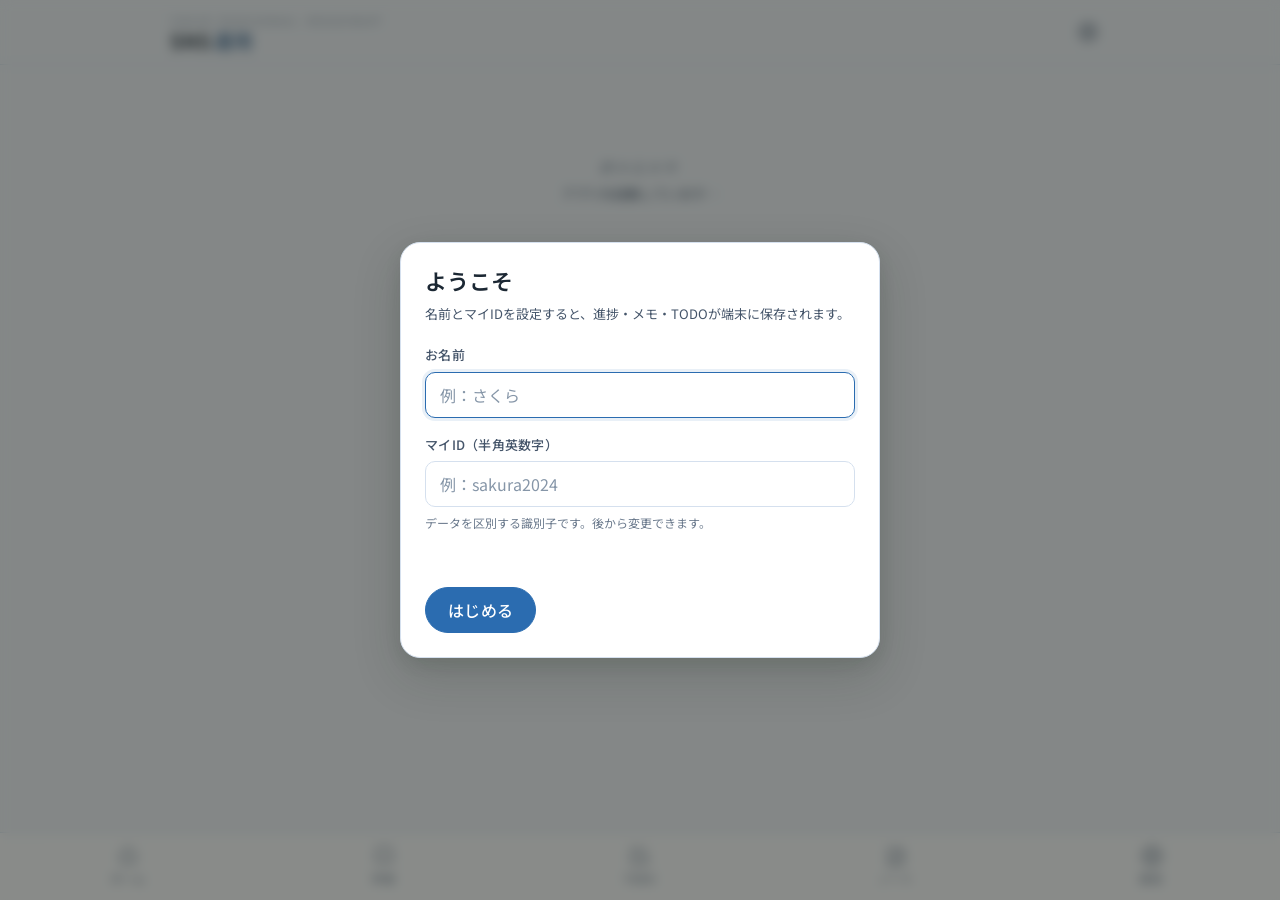
==== index.html @ c2db73d9 "教材一新: 全25章をローンチ教科書レベルに深掘り＋青デザイン全面刷新 - 全25章を4,000〜6,900字に深掘り（具体例・たとえ・図解・手順・対比） - tokens.css を青＋サンセリフ（" ====
<!DOCTYPE html>
<html lang="ja">
<head>
<meta charset="UTF-8">
<meta name="viewport" content="width=device-width, initial-scale=1.0, viewport-fit=cover">
<meta name="theme-color" content="#7A9E7E">
<meta name="description" content="SNS運用ロードマップ - 初心者がメモとTODOで一歩ずつ上達する学習ポータル">
<title>SNS運用ロードマップ</title>
<link rel="preconnect" href="https://fonts.googleapis.com">
<link rel="preconnect" href="https://fonts.gstatic.com" crossorigin>
<link href="https://fonts.googleapis.com/css2?family=Cormorant+Garamond:ital,wght@0,300;0,400;0,500;0,600;1,300;1,400&family=Shippori+Mincho:wght@400;500;600;700;800&family=Noto+Sans+JP:wght@300;400;500;600;700&display=swap" rel="stylesheet">
<link rel="manifest" href="manifest.json">
<link rel="icon" type="image/svg+xml" href="assets/icons/icon-192.svg">
<link rel="apple-touch-icon" href="assets/icons/icon-192.svg">
<meta name="apple-mobile-web-app-capable" content="yes">
<meta name="apple-mobile-web-app-status-bar-style" content="default">
<meta name="apple-mobile-web-app-title" content="SNS運用">
<link rel="stylesheet" href="css/tokens.css">
<link rel="stylesheet" href="css/base.css">
<link rel="stylesheet" href="css/components.css">
<link rel="stylesheet" href="css/app.css">
<link rel="stylesheet" href="css/lesson.css">
</head>
<body data-theme="sage">

<a class="skip-link" href="#main">本文へスキップ</a>

<header class="app-header" role="banner">
  <div class="app-header__inner">
    <div class="app-header__brand">
      <span class="brand-eyebrow">YOUR PERSONAL ROADMAP</span>
      <h1 class="brand-title">SNS<span class="brand-title__sub">運用</span></h1>
    </div>
    <div class="app-header__actions">
      <button type="button" class="icon-btn" data-action="open-settings" aria-label="設定を開く">
        <svg width="20" height="20" viewBox="0 0 24 24" fill="none" stroke="currentColor" stroke-width="1.6" aria-hidden="true"><circle cx="12" cy="12" r="3"/><path d="M19.4 15a1.65 1.65 0 0 0 .33 1.82l.06.06a2 2 0 1 1-2.83 2.83l-.06-.06a1.65 1.65 0 0 0-1.82-.33 1.65 1.65 0 0 0-1 1.51V21a2 2 0 1 1-4 0v-.09a1.65 1.65 0 0 0-1-1.51 1.65 1.65 0 0 0-1.82.33l-.06.06a2 2 0 1 1-2.83-2.83l.06-.06A1.65 1.65 0 0 0 4.6 15a1.65 1.65 0 0 0-1.51-1H3a2 2 0 1 1 0-4h.09A1.65 1.65 0 0 0 4.6 9a1.65 1.65 0 0 0-.33-1.82l-.06-.06a2 2 0 1 1 2.83-2.83l.06.06a1.65 1.65 0 0 0 1.82.33H9a1.65 1.65 0 0 0 1-1.51V3a2 2 0 1 1 4 0v.09a1.65 1.65 0 0 0 1 1.51 1.65 1.65 0 0 0 1.82-.33l.06-.06a2 2 0 1 1 2.83 2.83l-.06.06a1.65 1.65 0 0 0-.33 1.82V9a1.65 1.65 0 0 0 1.51 1H21a2 2 0 1 1 0 4h-.09a1.65 1.65 0 0 0-1.51 1z"/></svg>
      </button>
    </div>
  </div>
</header>

<main id="main" class="app-main" role="main">
  <div id="view-root" class="view-root" aria-live="polite">
    <!-- Views are mounted here by js/app.js -->
    <section class="boot-placeholder">
      <p class="boot-placeholder__label">読み込み中</p>
      <p class="boot-placeholder__hint">アプリを起動しています…</p>
    </section>
  </div>
</main>

<nav class="tabbar" role="navigation" aria-label="メインナビゲーション">
  <a href="#/home" class="tabbar__item" data-tab="home" aria-label="ホーム">
    <svg class="tabbar__icon" viewBox="0 0 24 24" width="22" height="22" fill="none" stroke="currentColor" stroke-width="1.6" aria-hidden="true"><path d="M3 11l9-8 9 8"/><path d="M5 10v10h14V10"/></svg>
    <span class="tabbar__label">ホーム</span>
  </a>
  <a href="#/learn" class="tabbar__item" data-tab="learn" aria-label="学習">
    <svg class="tabbar__icon" viewBox="0 0 24 24" width="22" height="22" fill="none" stroke="currentColor" stroke-width="1.6" aria-hidden="true"><path d="M4 5a2 2 0 0 1 2-2h12a2 2 0 0 1 2 2v14l-4-2-4 2-4-2-4 2z"/></svg>
    <span class="tabbar__label">学習</span>
  </a>
  <a href="#/todo" class="tabbar__item" data-tab="todo" aria-label="TODO">
    <svg class="tabbar__icon" viewBox="0 0 24 24" width="22" height="22" fill="none" stroke="currentColor" stroke-width="1.6" aria-hidden="true"><path d="M9 11l3 3 8-8"/><path d="M20 12v7a2 2 0 0 1-2 2H5a2 2 0 0 1-2-2V6a2 2 0 0 1 2-2h11"/></svg>
    <span class="tabbar__label">TODO</span>
  </a>
  <a href="#/notes" class="tabbar__item" data-tab="notes" aria-label="ノート">
    <svg class="tabbar__icon" viewBox="0 0 24 24" width="22" height="22" fill="none" stroke="currentColor" stroke-width="1.6" aria-hidden="true"><path d="M4 4h12l4 4v12a2 2 0 0 1-2 2H4z"/><path d="M16 4v4h4"/><path d="M8 13h8M8 17h6"/></svg>
    <span class="tabbar__label">ノート</span>
  </a>
  <a href="#/settings" class="tabbar__item" data-tab="settings" aria-label="設定">
    <svg class="tabbar__icon" viewBox="0 0 24 24" width="22" height="22" fill="none" stroke="currentColor" stroke-width="1.6" aria-hidden="true"><circle cx="12" cy="12" r="3"/><path d="M19.4 15a1.65 1.65 0 0 0 .33 1.82l.06.06a2 2 0 1 1-2.83 2.83l-.06-.06a1.65 1.65 0 0 0-1.82-.33 1.65 1.65 0 0 0-1 1.51V21a2 2 0 1 1-4 0v-.09a1.65 1.65 0 0 0-1-1.51 1.65 1.65 0 0 0-1.82.33l-.06.06a2 2 0 1 1-2.83-2.83l.06-.06A1.65 1.65 0 0 0 4.6 15a1.65 1.65 0 0 0-1.51-1H3a2 2 0 1 1 0-4h.09A1.65 1.65 0 0 0 4.6 9a1.65 1.65 0 0 0-.33-1.82l-.06-.06a2 2 0 1 1 2.83-2.83l.06.06a1.65 1.65 0 0 0 1.82.33H9a1.65 1.65 0 0 0 1-1.51V3a2 2 0 1 1 4 0v.09a1.65 1.65 0 0 0 1 1.51 1.65 1.65 0 0 0 1.82-.33l.06-.06a2 2 0 1 1 2.83 2.83l-.06.06a1.65 1.65 0 0 0-.33 1.82V9a1.65 1.65 0 0 0 1.51 1H21a2 2 0 1 1 0 4h-.09a1.65 1.65 0 0 0-1.51 1z"/></svg>
    <span class="tabbar__label">設定</span>
  </a>
</nav>

<div id="modal-root"></div>
<div id="toast-root" class="toast-root" aria-live="polite" aria-atomic="true"></div>

<script type="module" src="js/app.js"></script>
<script>
  // Register service worker (PWA)
  if ('serviceWorker' in navigator) {
    window.addEventListener('load', () => {
      navigator.serviceWorker.register('sw.js').catch(err => console.warn('SW registration failed', err));
    });
  }
</script>
</body>
</html>
---- css/tokens.css ----
/* ============================================================
   Design Tokens
   - Color, typography, spacing, radius, shadow, motion, z-index
   - Theme variants applied via [data-theme="..."] on <body>
   ============================================================ */

:root {
  /* ── Color: Light (Launch Blue) — default ── */
  --c-bg:        #F4F7FB;
  --c-bg-2:      #E9F0F8;
  --c-bg-3:      #DBE7F3;
  --c-surface:   #FFFFFF;
  --c-border:    #D5E0EE;
  --c-border-2: #B4C5DA;
  --c-ink:       #1B2733;
  --c-ink-2:     #2D3748;
  --c-mid-1:     #45556A;
  --c-mid-2:     #6B7A8D;
  --c-mid-3:     #8696A8;

  --c-accent:        #2B6CB0;
  --c-accent-strong: #1E4E7E;
  --c-accent-soft:   rgba(43,108,176,0.10);
  --c-accent-border: rgba(43,108,176,0.30);

  --c-warn:    #B7791F;
  --c-danger:  #C0392B;
  --c-info:    #2B6CB0;
  --c-success: #2F855A;

  /* ── Typography (sans — Launch style) ── */
  --font-serif-en: "Helvetica Neue", -apple-system, BlinkMacSystemFont, "Hiragino Kaku Gothic ProN", "Noto Sans JP", sans-serif;
  --font-serif-jp: "Hiragino Kaku Gothic ProN", "Noto Sans JP", -apple-system, BlinkMacSystemFont, sans-serif;
  --font-sans-jp:  "Noto Sans JP", -apple-system, BlinkMacSystemFont, "Hiragino Sans", "Yu Gothic UI", sans-serif;

  --fs-xs:   12px;
  --fs-sm:   13px;
  --fs-base: 15px;
  --fs-md:   16px;
  --fs-lg:   18px;
  --fs-xl:   22px;
  --fs-2xl:  28px;
  --fs-3xl:  36px;
  --fs-4xl:  48px;

  --lh-tight: 1.25;
  --lh-snug:  1.4;
  --lh-base:  1.65;
  --lh-loose: 1.9;

  --fw-light:    300;
  --fw-regular:  400;
  --fw-medium:   500;
  --fw-semibold: 600;
  --fw-bold:     700;

  /* ── Spacing (4px base) ── */
  --sp-0:  0;
  --sp-1:  4px;
  --sp-2:  8px;
  --sp-3:  12px;
  --sp-4:  16px;
  --sp-5:  20px;
  --sp-6:  24px;
  --sp-7:  32px;
  --sp-8:  40px;
  --sp-9:  56px;
  --sp-10: 72px;
  --sp-11: 96px;

  /* ── Radius ── */
  --r-xs: 6px;
  --r-sm: 10px;
  --r-md: 14px;
  --r-lg: 20px;
  --r-xl: 28px;
  --r-pill: 999px;

  /* ── Shadow ── */
  --shadow-1: 0 1px 2px rgba(28,38,28,0.04), 0 1px 1px rgba(28,38,28,0.03);
  --shadow-2: 0 4px 12px rgba(28,38,28,0.06), 0 2px 4px rgba(28,38,28,0.04);
  --shadow-3: 0 10px 28px rgba(28,38,28,0.10), 0 4px 10px rgba(28,38,28,0.06);
  --shadow-pop: 0 18px 48px rgba(28,38,28,0.18), 0 6px 16px rgba(28,38,28,0.10);

  /* ── Motion ── */
  --ease-out:  cubic-bezier(.2,.7,.2,1);
  --ease-in:   cubic-bezier(.6,.05,.6,.4);
  --ease-io:   cubic-bezier(.5,.02,.3,1);
  --dur-1: 120ms;
  --dur-2: 220ms;
  --dur-3: 340ms;
  --dur-4: 520ms;

  /* ── Layout ── */
  --layout-max:    980px;
  --tabbar-h:      68px;
  --header-h:      64px;
  --safe-bottom:   env(safe-area-inset-bottom, 0px);
  --safe-top:      env(safe-area-inset-top, 0px);

  /* ── Z-index scale ── */
  --z-base:    0;
  --z-sticky:  10;
  --z-tabbar:  40;
  --z-modal:   60;
  --z-toast:   80;

  color-scheme: light;
}

/* ── Theme: Dark ── */
[data-theme="dark"] {
  --c-bg:        #111113;
  --c-bg-2:      #1B1B1E;
  --c-bg-3:      #232327;
  --c-surface:   #1C1C1F;
  --c-border:    #2C2C30;
  --c-border-2: #3D3D43;
  --c-ink:       #F0EDE8;
  --c-ink-2:     #D8D4CE;
  --c-mid-1:     #B0ACA6;
  --c-mid-2:     #8A8680;
  --c-mid-3:     #66625E;

  --c-accent:        #C09A94;
  --c-accent-strong: #A07870;
  --c-accent-soft:   rgba(192,154,148,0.15);
  --c-accent-border: rgba(192,154,148,0.32);

  --c-warn:    #D9A276;
  --c-danger:  #C4716E;
  --c-info:    #8AA6C0;
  --c-success: #9CBFA1;

  color-scheme: dark;
}

/* ── Theme: Ink (mono) ── */
[data-theme="ink"] {
  --c-bg:        #FAFAF8;
  --c-bg-2:      #F1F1ED;
  --c-bg-3:      #E5E5DF;
  --c-surface:   #FFFFFF;
  --c-border:    #DCDCD6;
  --c-border-2: #B8B8B0;
  --c-ink:       #0E0E0C;
  --c-ink-2:     #1F1F1B;
  --c-mid-1:     #3F3F39;
  --c-mid-2:     #696960;
  --c-mid-3:     #8E8E84;
  --c-accent:        #0E0E0C;
  --c-accent-strong: #000000;
  --c-accent-soft:   rgba(14,14,12,0.06);
  --c-accent-border: rgba(14,14,12,0.20);
}

/* ── Theme: Rose (warm) ── */
[data-theme="rose"] {
  --c-bg:        #F8F2EE;
  --c-bg-2:      #F0E6DF;
  --c-bg-3:      #E5D6CC;
  --c-surface:   #FFFFFF;
  --c-border:    #DDC9BE;
  --c-border-2: #C5A899;
  --c-ink:       #2A1F1B;
  --c-ink-2:     #3E2C26;
  --c-mid-1:     #5E443B;
  --c-mid-2:     #826758;
  --c-mid-3:     #A48978;
  --c-accent:        #B5736B;
  --c-accent-strong: #8E544E;
  --c-accent-soft:   rgba(181,115,107,0.12);
  --c-accent-border: rgba(181,115,107,0.32);
}

/* Respect user OS preference if no explicit theme stored yet */
@media (prefers-color-scheme: dark) {
  body[data-theme="auto"] {
    --c-bg: #111113;
    --c-surface: #1C1C1F;
    --c-ink: #F0EDE8;
    color-scheme: dark;
  }
}

/* Reduced motion */
@media (prefers-reduced-motion: reduce) {
  :root {
    --dur-1: 0ms;
    --dur-2: 0ms;
    --dur-3: 0ms;
    --dur-4: 0ms;
  }
}
---- css/base.css ----
/* ============================================================
   Base — Reset + Typography + Globals
   ============================================================ */

*, *::before, *::after { box-sizing: border-box; }

html, body {
  margin: 0;
  padding: 0;
  background: var(--c-bg);
  color: var(--c-ink);
  font-family: var(--font-sans-jp);
  font-size: var(--fs-base);
  line-height: var(--lh-base);
  -webkit-font-smoothing: antialiased;
  -moz-osx-font-smoothing: grayscale;
  -webkit-text-size-adjust: 100%;
  text-rendering: optimizeLegibility;
}

body {
  min-height: 100dvh;
  overflow-x: hidden;
  padding-bottom: calc(var(--tabbar-h) + var(--safe-bottom));
}

h1, h2, h3, h4, h5, h6 {
  margin: 0;
  font-family: var(--font-serif-jp);
  font-weight: var(--fw-semibold);
  line-height: var(--lh-tight);
  color: var(--c-ink);
  letter-spacing: 0.005em;
}
h1 { font-size: var(--fs-3xl); }
h2 { font-size: var(--fs-2xl); }
h3 { font-size: var(--fs-xl); }
h4 { font-size: var(--fs-lg); }

p { margin: 0; }
ul, ol { margin: 0; padding: 0; }
li { list-style: none; }

a {
  color: inherit;
  text-decoration: none;
  -webkit-tap-highlight-color: transparent;
}
a:focus-visible {
  outline: 2px solid var(--c-accent);
  outline-offset: 2px;
  border-radius: var(--r-xs);
}

button {
  font-family: inherit;
  font-size: inherit;
  color: inherit;
  background: transparent;
  border: 0;
  cursor: pointer;
  -webkit-tap-highlight-color: transparent;
}
button:focus-visible {
  outline: 2px solid var(--c-accent);
  outline-offset: 2px;
  border-radius: var(--r-xs);
}

input, textarea, select {
  font-family: inherit;
  font-size: inherit;
  color: inherit;
}

img, svg { display: block; max-width: 100%; }

/* Skip link — only visible on focus */
.skip-link {
  position: fixed;
  top: -40px;
  left: 12px;
  z-index: 100;
  background: var(--c-ink);
  color: var(--c-bg);
  padding: 8px 14px;
  border-radius: var(--r-sm);
  font-size: var(--fs-sm);
  transition: top var(--dur-2) var(--ease-out);
}
.skip-link:focus-visible {
  top: calc(12px + var(--safe-top));
  outline: 2px solid var(--c-accent);
}

/* Selection */
::selection {
  background: var(--c-accent-soft);
  color: var(--c-ink);
}

/* Scrollbar (subtle) */
::-webkit-scrollbar { width: 10px; height: 10px; }
::-webkit-scrollbar-track { background: transparent; }
::-webkit-scrollbar-thumb {
  background: var(--c-border-2);
  border-radius: 8px;
  border: 2px solid var(--c-bg);
}
::-webkit-scrollbar-thumb:hover { background: var(--c-mid-3); }

/* Theme transition (only on data-theme change) */
body, body * {
  transition: background-color var(--dur-2) var(--ease-out),
              color var(--dur-2) var(--ease-out),
              border-color var(--dur-2) var(--ease-out);
}
---- css/components.css ----
/* ============================================================
   Components — reusable primitives
   ============================================================ */

/* ── Button ── */
.btn {
  --btn-bg: var(--c-accent);
  --btn-fg: #FFFFFF;
  --btn-border: var(--c-accent);
  display: inline-flex;
  align-items: center;
  justify-content: center;
  gap: 8px;
  min-height: 44px;
  padding: 10px 22px;
  border-radius: var(--r-pill);
  background: var(--btn-bg);
  color: var(--btn-fg);
  border: 1px solid var(--btn-border);
  font-size: var(--fs-md);
  font-weight: var(--fw-medium);
  letter-spacing: 0.02em;
  cursor: pointer;
  transition: transform var(--dur-1) var(--ease-out), background-color var(--dur-1) var(--ease-out), box-shadow var(--dur-1) var(--ease-out);
  -webkit-tap-highlight-color: transparent;
}
.btn:hover { background: var(--c-accent-strong); border-color: var(--c-accent-strong); }
.btn:active { transform: scale(0.98); }
.btn:focus-visible { outline: 2px solid var(--c-accent); outline-offset: 3px; }

.btn--secondary {
  --btn-bg: transparent;
  --btn-fg: var(--c-ink);
  --btn-border: var(--c-border-2);
}
.btn--secondary:hover { background: var(--c-bg-2); border-color: var(--c-mid-3); }

.btn--ghost {
  --btn-bg: transparent;
  --btn-fg: var(--c-mid-1);
  --btn-border: transparent;
}
.btn--ghost:hover { background: var(--c-bg-2); }

.btn--danger { --btn-bg: var(--c-danger); --btn-border: var(--c-danger); }
.btn--block { display: flex; width: 100%; }
.btn--sm { min-height: 36px; padding: 6px 14px; font-size: var(--fs-sm); }
.btn--lg { min-height: 52px; padding: 14px 28px; font-size: var(--fs-md); }
.btn[disabled] { opacity: 0.45; cursor: not-allowed; }

/* Icon button (44px tap-safe) */
.icon-btn {
  display: inline-flex;
  align-items: center;
  justify-content: center;
  width: 44px;
  height: 44px;
  border-radius: var(--r-pill);
  color: var(--c-mid-1);
  background: transparent;
  border: 1px solid transparent;
  transition: background-color var(--dur-1) var(--ease-out), color var(--dur-1) var(--ease-out);
}
.icon-btn:hover { background: var(--c-bg-2); color: var(--c-ink); }
.icon-btn:active { background: var(--c-bg-3); }

/* ── Card ── */
.card {
  background: var(--c-surface);
  border: 1px solid var(--c-border);
  border-radius: var(--r-md);
  padding: var(--sp-5);
  box-shadow: var(--shadow-1);
}
.card--soft { background: var(--c-bg-2); border-color: transparent; box-shadow: none; }
.card--accent { border-color: var(--c-accent-border); background: var(--c-accent-soft); }
.card__title { font-size: var(--fs-lg); margin-bottom: var(--sp-2); }
.card__lede  { color: var(--c-mid-1); font-size: var(--fs-sm); margin-bottom: var(--sp-4); }

/* ── Input / Textarea ── */
.field {
  display: flex;
  flex-direction: column;
  gap: 6px;
  margin-bottom: var(--sp-4);
}
.field__label {
  font-size: var(--fs-sm);
  font-weight: var(--fw-medium);
  color: var(--c-mid-1);
  letter-spacing: 0.02em;
}
.input, .textarea {
  width: 100%;
  min-height: 44px;
  padding: 10px 14px;
  border: 1px solid var(--c-border);
  border-radius: var(--r-sm);
  background: var(--c-surface);
  color: var(--c-ink);
  font-size: var(--fs-md);
  transition: border-color var(--dur-1) var(--ease-out), box-shadow var(--dur-1) var(--ease-out);
}
.input:focus, .textarea:focus {
  outline: none;
  border-color: var(--c-accent);
  box-shadow: 0 0 0 3px var(--c-accent-soft);
}
.textarea { min-height: 120px; padding: 12px 14px; line-height: var(--lh-snug); resize: vertical; }
.input::placeholder, .textarea::placeholder { color: var(--c-mid-3); }
.field__hint { font-size: var(--fs-xs); color: var(--c-mid-2); }

/* ── Badge ── */
.badge {
  display: inline-flex;
  align-items: center;
  gap: 4px;
  padding: 3px 10px;
  border-radius: var(--r-pill);
  font-size: var(--fs-xs);
  font-weight: var(--fw-medium);
  letter-spacing: 0.05em;
  background: var(--c-bg-2);
  color: var(--c-mid-1);
}
.badge--accent { background: var(--c-accent-soft); color: var(--c-accent-strong); }
.badge--success { background: rgba(93,129,99,0.12); color: var(--c-success); }
.badge--warn { background: rgba(197,139,92,0.14); color: var(--c-warn); }

/* ── Checkbox (custom) ── */
.check {
  display: inline-flex;
  align-items: center;
  gap: 10px;
  min-height: 44px;
  cursor: pointer;
  -webkit-tap-highlight-color: transparent;
}
.check__box {
  width: 22px;
  height: 22px;
  border: 1.5px solid var(--c-border-2);
  border-radius: 6px;
  background: var(--c-surface);
  display: inline-flex;
  align-items: center;
  justify-content: center;
  transition: background var(--dur-1) var(--ease-out), border-color var(--dur-1) var(--ease-out);
  flex-shrink: 0;
}
.check__box svg { opacity: 0; transition: opacity var(--dur-1) var(--ease-out); color: #FFFFFF; }
.check input[type="checkbox"] { position: absolute; opacity: 0; pointer-events: none; }
.check input[type="checkbox"]:checked + .check__box {
  background: var(--c-accent);
  border-color: var(--c-accent);
}
.check input[type="checkbox"]:checked + .check__box svg { opacity: 1; }
.check input[type="checkbox"]:focus-visible + .check__box {
  outline: 2px solid var(--c-accent);
  outline-offset: 2px;
}
.check__label { font-size: var(--fs-md); color: var(--c-ink); flex: 1; }
.check--done .check__label { color: var(--c-mid-3); text-decoration: line-through; text-decoration-thickness: 1px; }

/* ── Divider ── */
.divider { height: 1px; background: var(--c-border); margin: var(--sp-5) 0; }
.divider--soft { background: var(--c-bg-3); }

/* ── Progress bar ── */
.progress {
  width: 100%;
  height: 6px;
  background: var(--c-bg-3);
  border-radius: var(--r-pill);
  overflow: hidden;
}
.progress__fill {
  height: 100%;
  background: linear-gradient(90deg, var(--c-accent), var(--c-accent-strong));
  border-radius: var(--r-pill);
  transition: width var(--dur-4) var(--ease-out);
}

/* ── Toast ── */
.toast-root {
  position: fixed;
  left: 50%;
  bottom: calc(var(--tabbar-h) + var(--safe-bottom) + 16px);
  transform: translateX(-50%);
  z-index: var(--z-toast);
  display: flex;
  flex-direction: column;
  gap: 8px;
  pointer-events: none;
}
.toast {
  pointer-events: auto;
  background: var(--c-ink);
  color: var(--c-bg);
  padding: 10px 18px;
  border-radius: var(--r-pill);
  font-size: var(--fs-sm);
  box-shadow: var(--shadow-3);
  animation: toast-in var(--dur-3) var(--ease-out);
  max-width: 90vw;
}
@keyframes toast-in {
  from { opacity: 0; transform: translateY(8px); }
  to   { opacity: 1; transform: translateY(0); }
}

/* ── Modal ── */
.modal-backdrop {
  position: fixed;
  inset: 0;
  background: rgba(20,24,20,0.5);
  backdrop-filter: blur(6px);
  -webkit-backdrop-filter: blur(6px);
  z-index: var(--z-modal);
  display: flex;
  align-items: flex-end;
  justify-content: center;
  padding: var(--sp-4);
  animation: backdrop-in var(--dur-2) var(--ease-out);
}
@media (min-width: 640px) {
  .modal-backdrop { align-items: center; }
}
@keyframes backdrop-in { from { opacity: 0; } to { opacity: 1; } }

.modal {
  background: var(--c-surface);
  border: 1px solid var(--c-border);
  border-radius: var(--r-lg);
  padding: var(--sp-6);
  width: 100%;
  max-width: 480px;
  max-height: calc(100dvh - 64px);
  overflow-y: auto;
  box-shadow: var(--shadow-pop);
  animation: modal-in var(--dur-3) var(--ease-out);
}
@keyframes modal-in {
  from { opacity: 0; transform: translateY(16px) scale(.98); }
  to   { opacity: 1; transform: translateY(0) scale(1); }
}
.modal__title { font-size: var(--fs-xl); margin-bottom: var(--sp-2); }
.modal__lede { color: var(--c-mid-1); font-size: var(--fs-sm); margin-bottom: var(--sp-5); }
.modal__actions { display: flex; gap: 10px; margin-top: var(--sp-5); }

/* Section heading kit */
.eyebrow {
  font-family: var(--font-serif-en);
  font-size: var(--fs-xs);
  font-style: italic;
  letter-spacing: 0.3em;
  text-transform: uppercase;
  color: var(--c-mid-2);
}

/* List rows (tappable) */
.list-row {
  display: flex;
  align-items: center;
  gap: 12px;
  padding: 14px 16px;
  background: var(--c-surface);
  border: 1px solid var(--c-border);
  border-radius: var(--r-md);
  min-height: 56px;
  transition: transform var(--dur-1) var(--ease-out), box-shadow var(--dur-1) var(--ease-out);
}
.list-row:hover { box-shadow: var(--shadow-2); }
.list-row:active { transform: scale(0.995); }
.list-row + .list-row { margin-top: 8px; }

/* ── Accordion ── */
.acc {
  border: 1px solid var(--c-border);
  border-radius: var(--r-md);
  background: var(--c-surface);
  overflow: hidden;
}
.acc + .acc { margin-top: 8px; }
.acc__trigger {
  width: 100%;
  display: flex;
  align-items: center;
  justify-content: space-between;
  gap: 12px;
  padding: 14px 18px;
  min-height: 56px;
  text-align: left;
  font-size: var(--fs-md);
  font-weight: var(--fw-medium);
  color: var(--c-ink);
  background: transparent;
  cursor: pointer;
}
.acc__trigger:hover { background: var(--c-bg-2); }
.acc__icon {
  flex-shrink: 0;
  width: 16px;
  height: 16px;
  transition: transform var(--dur-2) var(--ease-out);
  color: var(--c-mid-2);
}
.acc[aria-expanded="true"] .acc__icon { transform: rotate(180deg); color: var(--c-accent-strong); }
.acc__body {
  padding: 0 18px 16px;
  color: var(--c-ink-2);
  font-size: var(--fs-base);
  line-height: var(--lh-base);
  display: none;
}
.acc[aria-expanded="true"] .acc__body { display: block; animation: acc-in var(--dur-2) var(--ease-out); }
@keyframes acc-in { from { opacity: 0; transform: translateY(-4px); } to { opacity: 1; transform: translateY(0); } }

/* ── Chapter card (学習章のリストアイテム) ── */
.chapter {
  display: flex;
  align-items: stretch;
  gap: 14px;
  padding: 16px;
  background: var(--c-surface);
  border: 1px solid var(--c-border);
  border-radius: var(--r-md);
  text-align: left;
  width: 100%;
  transition: transform var(--dur-1) var(--ease-out), box-shadow var(--dur-1) var(--ease-out), border-color var(--dur-1) var(--ease-out);
}
.chapter:hover { box-shadow: var(--shadow-2); border-color: var(--c-accent-border); }
.chapter:active { transform: scale(.997); }
.chapter + .chapter { margin-top: 10px; }
.chapter__index {
  flex-shrink: 0;
  width: 38px;
  height: 38px;
  border-radius: var(--r-pill);
  background: var(--c-bg-2);
  color: var(--c-mid-1);
  display: inline-flex;
  align-items: center;
  justify-content: center;
  font-family: var(--font-serif-en);
  font-size: var(--fs-md);
  font-style: italic;
}
.chapter--done .chapter__index {
  background: var(--c-accent);
  color: #FFFFFF;
}
.chapter__main { flex: 1; min-width: 0; }
.chapter__phase {
  font-family: var(--font-serif-en);
  font-style: italic;
  font-size: 10.5px;
  letter-spacing: 0.22em;
  text-transform: uppercase;
  color: var(--c-mid-2);
}
.chapter__title {
  font-family: var(--font-serif-jp);
  font-size: var(--fs-md);
  font-weight: var(--fw-semibold);
  color: var(--c-ink);
  margin-top: 2px;
  line-height: var(--lh-tight);
}
.chapter__meta {
  margin-top: 6px;
  display: flex;
  align-items: center;
  gap: 8px;
  color: var(--c-mid-2);
  font-size: var(--fs-xs);
}
.chapter__arrow {
  align-self: center;
  color: var(--c-mid-3);
  flex-shrink: 0;
}
.chapter--done { background: var(--c-bg-2); }
.chapter--done .chapter__title { color: var(--c-mid-1); }

/* ── Segment control ── */
.segment {
  display: inline-flex;
  background: var(--c-bg-2);
  border: 1px solid var(--c-border);
  border-radius: var(--r-pill);
  padding: 3px;
  gap: 2px;
}
.segment__item {
  padding: 8px 16px;
  border-radius: var(--r-pill);
  font-size: var(--fs-sm);
  font-weight: var(--fw-medium);
  color: var(--c-mid-1);
  min-height: 36px;
  display: inline-flex;
  align-items: center;
  cursor: pointer;
  transition: background var(--dur-1) var(--ease-out), color var(--dur-1) var(--ease-out);
}
.segment__item[aria-selected="true"] {
  background: var(--c-surface);
  color: var(--c-ink);
  box-shadow: var(--shadow-1);
}

/* ── Stat tile (Home metrics) ── */
.stat {
  display: flex;
  flex-direction: column;
  gap: 4px;
  padding: 16px;
  background: var(--c-surface);
  border: 1px solid var(--c-border);
  border-radius: var(--r-md);
  min-width: 0;
}
.stat__label {
  font-family: var(--font-serif-en);
  font-style: italic;
  font-size: 10.5px;
  letter-spacing: 0.22em;
  text-transform: uppercase;
  color: var(--c-mid-2);
}
.stat__value {
  font-family: var(--font-serif-jp);
  font-size: var(--fs-2xl);
  font-weight: var(--fw-semibold);
  color: var(--c-ink);
  line-height: 1;
}
.stat__unit { font-size: var(--fs-sm); color: var(--c-mid-2); margin-left: 4px; }
.stat__hint { font-size: var(--fs-xs); color: var(--c-mid-2); }
.stat-grid {
  display: grid;
  grid-template-columns: repeat(3, 1fr);
  gap: 10px;
}
@media (max-width: 380px) {
  .stat-grid { grid-template-columns: repeat(3, 1fr); gap: 8px; }
  .stat { padding: 12px; }
  .stat__value { font-size: var(--fs-xl); }
}

/* ── Empty state ── */
.empty {
  display: flex;
  flex-direction: column;
  align-items: center;
  gap: 8px;
  padding: var(--sp-7) var(--sp-4);
  text-align: center;
  background: var(--c-bg-2);
  border-radius: var(--r-md);
  color: var(--c-mid-1);
}
.empty__icon {
  width: 44px;
  height: 44px;
  border-radius: var(--r-pill);
  background: var(--c-surface);
  color: var(--c-mid-2);
  display: inline-flex;
  align-items: center;
  justify-content: center;
  margin-bottom: 4px;
}
.empty__title { font-family: var(--font-serif-jp); font-size: var(--fs-md); color: var(--c-ink); font-weight: var(--fw-semibold); }
.empty__hint { font-size: var(--fs-sm); }

/* ── Today focus row (Home special) ── */
.focus-row {
  display: flex;
  align-items: center;
  gap: 12px;
  padding: 14px 16px;
  background: var(--c-surface);
  border: 1px solid var(--c-border);
  border-radius: var(--r-md);
  min-height: 60px;
  transition: background var(--dur-1) var(--ease-out);
}
.focus-row + .focus-row { margin-top: 8px; }
.focus-row__text { flex: 1; font-size: var(--fs-md); color: var(--c-ink); line-height: var(--lh-snug); }
.focus-row--done { background: var(--c-bg-2); }
.focus-row--done .focus-row__text {
  color: var(--c-mid-3);
  text-decoration: line-through;
  text-decoration-thickness: 1px;
}
.focus-row__remove {
  flex-shrink: 0;
  width: 32px;
  height: 32px;
  border-radius: var(--r-pill);
  color: var(--c-mid-3);
  display: inline-flex;
  align-items: center;
  justify-content: center;
}
.focus-row__remove:hover { background: var(--c-bg-2); color: var(--c-danger); }

/* ── Streak chip ── */
.streak {
  display: inline-flex;
  align-items: center;
  gap: 6px;
  padding: 6px 12px;
  border-radius: var(--r-pill);
  background: var(--c-accent-soft);
  color: var(--c-accent-strong);
  font-size: var(--fs-sm);
  font-weight: var(--fw-medium);
  letter-spacing: 0.02em;
}
.streak__flame { color: var(--c-warn); }

/* ============================================================
   Prose — chapter body typography
   ============================================================ */
.prose {
  color: var(--c-ink-2);
  font-size: var(--fs-base);
  line-height: var(--lh-loose);
  max-width: 38em;
  margin-left: auto;
  margin-right: auto;
}
.prose > * + * { margin-top: var(--sp-5); }
.prose p { line-height: 1.95; }
.prose strong { color: var(--c-ink); font-weight: var(--fw-semibold); }
.prose em { font-style: normal; color: var(--c-accent-strong); font-weight: var(--fw-medium); }
.prose h3 {
  font-family: var(--font-serif-jp);
  font-size: var(--fs-xl);
  font-weight: var(--fw-semibold);
  letter-spacing: 0.01em;
  margin-top: var(--sp-8);
  padding-top: var(--sp-3);
  border-top: 1px solid var(--c-border);
  line-height: 1.4;
}
.prose h3:first-child { border-top: 0; margin-top: 0; padding-top: 0; }
.prose h4 {
  font-family: var(--font-serif-jp);
  font-size: var(--fs-lg);
  font-weight: var(--fw-semibold);
  margin-top: var(--sp-6);
  line-height: 1.45;
}
.prose h5 {
  font-family: var(--font-sans-jp);
  font-size: var(--fs-md);
  font-weight: var(--fw-semibold);
  color: var(--c-accent-strong);
  margin-top: var(--sp-5);
  letter-spacing: 0.02em;
}
.prose ul, .prose ol {
  padding-left: 1.4em;
}
.prose ul { list-style: none; padding-left: 0; }
.prose ul > li {
  position: relative;
  padding-left: 1.6em;
  margin-top: 8px;
  line-height: 1.85;
}
.prose ul > li::before {
  content: "";
  position: absolute;
  left: 0.55em;
  top: 0.88em;
  width: 5px;
  height: 5px;
  border-radius: 50%;
  background: var(--c-accent);
}
.prose ol { padding-left: 1.4em; }
.prose ol > li { margin-top: 8px; padding-left: 0.4em; line-height: 1.85; }
.prose ol > li::marker { color: var(--c-accent-strong); font-weight: var(--fw-semibold); }

/* Callout */
.callout {
  display: flex;
  gap: 14px;
  padding: 16px 18px;
  border-radius: var(--r-md);
  background: var(--c-bg-2);
  border-left: 3px solid var(--c-accent);
  color: var(--c-ink-2);
}
.callout--tip   { border-color: var(--c-accent); background: var(--c-accent-soft); }
.callout--warn  { border-color: var(--c-warn);   background: rgba(197,139,92,0.10); }
.callout--info  { border-color: var(--c-info);   background: rgba(110,138,168,0.10); }
.callout--point { border-color: var(--c-accent-strong); background: var(--c-surface); border: 1px solid var(--c-border); border-left: 3px solid var(--c-accent-strong); }
.callout__icon {
  flex-shrink: 0;
  width: 24px;
  height: 24px;
  border-radius: var(--r-pill);
  background: var(--c-surface);
  color: var(--c-accent-strong);
  display: inline-flex;
  align-items: center;
  justify-content: center;
  font-family: var(--font-serif-en);
  font-style: italic;
  font-weight: var(--fw-semibold);
  font-size: var(--fs-sm);
}
.callout__body { flex: 1; line-height: 1.85; }
.callout__title {
  font-weight: var(--fw-semibold);
  color: var(--c-ink);
  margin-bottom: 4px;
}

/* Framework grid — for HARM-like categorized concepts */
.framework {
  display: grid;
  grid-template-columns: 1fr;
  gap: 10px;
  margin-top: var(--sp-3);
}
@media (min-width: 600px) {
  .framework { grid-template-columns: repeat(2, 1fr); }
}
.framework__card {
  padding: 16px 18px;
  background: var(--c-surface);
  border: 1px solid var(--c-border);
  border-radius: var(--r-md);
}
.framework__letter {
  font-family: var(--font-serif-en);
  font-style: italic;
  font-size: var(--fs-3xl);
  color: var(--c-accent);
  line-height: 1;
  letter-spacing: -0.02em;
}
.framework__name {
  font-family: var(--font-serif-jp);
  font-size: var(--fs-md);
  font-weight: var(--fw-semibold);
  color: var(--c-ink);
  margin-top: 4px;
}
.framework__desc {
  font-size: var(--fs-sm);
  color: var(--c-mid-1);
  margin-top: 4px;
  line-height: 1.7;
}

/* Formula — display lines for concept equations */
.formula {
  background: var(--c-bg-2);
  border: 1px dashed var(--c-border-2);
  border-radius: var(--r-md);
  padding: 16px 18px;
  text-align: center;
  font-family: var(--font-serif-jp);
  font-size: var(--fs-md);
  font-weight: var(--fw-semibold);
  line-height: 1.8;
  color: var(--c-ink);
}
.formula__op { color: var(--c-accent-strong); margin: 0 8px; font-style: italic; font-family: var(--font-serif-en); }

/* Q&A */
.qa {
  border: 1px solid var(--c-border);
  border-radius: var(--r-md);
  background: var(--c-surface);
  padding: 16px 18px;
}
.qa + .qa { margin-top: 10px; }
.qa__q, .qa__a {
  position: relative;
  padding-left: 26px;
}
.qa__q {
  font-weight: var(--fw-semibold);
  color: var(--c-ink);
}
.qa__q::before {
  content: "Q";
  position: absolute;
  left: 0;
  top: 0;
  color: var(--c-accent-strong);
  font-family: var(--font-serif-en);
  font-style: italic;
  font-weight: var(--fw-semibold);
}
.qa__a {
  color: var(--c-ink-2);
  margin-top: 10px;
  line-height: 1.85;
}
.qa__a::before {
  content: "A";
  position: absolute;
  left: 0;
  top: 0;
  color: var(--c-mid-1);
  font-family: var(--font-serif-en);
  font-style: italic;
  font-weight: var(--fw-semibold);
}

/* ============================================================
   Chapter intro — 章冒頭の集約枠
   ============================================================ */
.chapter-intro {
  border: 1px solid var(--c-border);
  border-radius: var(--r-md);
  padding: 18px 20px;
  background: var(--c-surface);
  display: grid;
  gap: 14px;
}
.chapter-intro__row {
  display: flex;
  align-items: flex-start;
  gap: 14px;
}
.chapter-intro__label {
  flex-shrink: 0;
  width: 92px;
  font-family: var(--font-serif-en);
  font-style: italic;
  font-size: 11px;
  letter-spacing: 0.18em;
  text-transform: uppercase;
  color: var(--c-mid-2);
  padding-top: 3px;
}
.chapter-intro__value {
  flex: 1;
  font-size: var(--fs-base);
  line-height: 1.7;
  color: var(--c-ink);
}
.chapter-intro__value strong { color: var(--c-accent-strong); }

/* ============================================================
   Pull quote
   ============================================================ */
.pull-quote {
  position: relative;
  margin-block: var(--sp-7);
  padding: 22px 24px 22px 60px;
  font-family: var(--font-serif-jp);
  font-size: var(--fs-xl);
  line-height: 1.6;
  font-weight: var(--fw-medium);
  color: var(--c-ink);
  background: var(--c-bg-2);
  border-radius: var(--r-md);
  border-left: 3px solid var(--c-accent);
}
.pull-quote::before {
  content: "\201C";
  position: absolute;
  left: 18px;
  top: 4px;
  font-family: var(--font-serif-en);
  font-size: 56px;
  font-style: italic;
  color: var(--c-accent);
  line-height: 1;
}

/* ============================================================
   Diagrams
   ============================================================ */

/* Venn (2-circle overlap) */
.diagram-venn {
  display: block;
  width: 100%;
  max-width: 420px;
  margin: var(--sp-5) auto;
}
.diagram-venn__caption {
  text-align: center;
  font-size: var(--fs-sm);
  color: var(--c-mid-2);
  margin-top: 8px;
  font-style: italic;
  font-family: var(--font-serif-en);
  letter-spacing: 0.12em;
}

/* Compare — 2 columns side-by-side */
.diagram-compare {
  display: grid;
  grid-template-columns: 1fr 1fr;
  gap: 10px;
  margin: var(--sp-5) 0;
}
.diagram-compare__col {
  padding: 16px;
  border-radius: var(--r-md);
  border: 1px solid var(--c-border);
  background: var(--c-surface);
}
.diagram-compare__col--bad {
  background: var(--c-bg-2);
  border-style: dashed;
}
.diagram-compare__col--good {
  border-color: var(--c-accent-border);
  background: var(--c-accent-soft);
}
.diagram-compare__head {
  font-size: var(--fs-xs);
  letter-spacing: 0.16em;
  font-family: var(--font-serif-en);
  font-style: italic;
  text-transform: uppercase;
  margin-bottom: 8px;
  color: var(--c-mid-2);
}
.diagram-compare__col--bad .diagram-compare__head { color: var(--c-danger); }
.diagram-compare__col--good .diagram-compare__head { color: var(--c-accent-strong); }
.diagram-compare__body {
  font-size: var(--fs-sm);
  line-height: 1.65;
  color: var(--c-ink-2);
}
.diagram-compare__example {
  font-family: var(--font-serif-jp);
  font-weight: var(--fw-semibold);
  font-size: var(--fs-md);
  color: var(--c-ink);
  margin-bottom: 6px;
}
@media (max-width: 480px) {
  .diagram-compare { grid-template-columns: 1fr; }
}

/* Funnel — vertical narrowing steps */
.diagram-funnel {
  display: flex;
  flex-direction: column;
  align-items: center;
  gap: 4px;
  margin: var(--sp-5) 0;
}
.diagram-funnel__step {
  padding: 14px 20px;
  background: var(--c-surface);
  border: 1px solid var(--c-border);
  border-radius: var(--r-sm);
  text-align: center;
  font-size: var(--fs-sm);
  position: relative;
  font-weight: var(--fw-medium);
}
.diagram-funnel__step:nth-child(1) { width: 100%; background: var(--c-accent-soft); border-color: var(--c-accent-border); color: var(--c-accent-strong); }
.diagram-funnel__step:nth-child(2) { width: 80%; }
.diagram-funnel__step:nth-child(3) { width: 60%; }
.diagram-funnel__step:nth-child(4) { width: 40%; background: var(--c-ink); color: var(--c-bg); border-color: var(--c-ink); }
.diagram-funnel__arrow {
  width: 0;
  height: 0;
  border-left: 6px solid transparent;
  border-right: 6px solid transparent;
  border-top: 6px solid var(--c-border-2);
}
.diagram-funnel__num {
  font-family: var(--font-serif-en);
  font-style: italic;
  margin-right: 6px;
  color: var(--c-accent-strong);
}

/* 2×2 Matrix */
.diagram-matrix {
  display: grid;
  grid-template-columns: 1fr 1fr;
  gap: 6px;
  margin: var(--sp-5) 0;
  position: relative;
  padding: 24px 0 0 24px;
}
.diagram-matrix__cell {
  padding: 14px;
  background: var(--c-surface);
  border: 1px solid var(--c-border);
  border-radius: var(--r-sm);
  min-height: 90px;
  font-size: var(--fs-sm);
  line-height: 1.55;
}
.diagram-matrix__cell--target {
  background: var(--c-accent-soft);
  border-color: var(--c-accent);
}
.diagram-matrix__cell-label {
  font-family: var(--font-serif-en);
  font-style: italic;
  font-size: 10.5px;
  letter-spacing: 0.16em;
  text-transform: uppercase;
  color: var(--c-mid-2);
  margin-bottom: 4px;
}
.diagram-matrix__x-axis,
.diagram-matrix__y-axis {
  position: absolute;
  font-family: var(--font-serif-en);
  font-style: italic;
  font-size: 11px;
  letter-spacing: 0.16em;
  color: var(--c-mid-2);
  text-transform: uppercase;
}
.diagram-matrix__x-axis { top: 4px; left: 50%; transform: translateX(0%); }
.diagram-matrix__y-axis { left: 0; top: 50%; transform: rotate(-90deg) translateX(40%); transform-origin: left top; white-space: nowrap; }

/* Horizontal flow — linear N-step process */
.diagram-flow {
  display: flex;
  flex-wrap: wrap;
  gap: 8px;
  align-items: center;
  justify-content: center;
  margin: var(--sp-5) 0;
}
.diagram-flow__step {
  flex: 1 1 0;
  min-width: 80px;
  padding: 10px 8px;
  background: var(--c-surface);
  border: 1px solid var(--c-border);
  border-radius: var(--r-sm);
  text-align: center;
  font-size: var(--fs-xs);
  line-height: 1.4;
  position: relative;
}
.diagram-flow__step-num {
  display: block;
  font-family: var(--font-serif-en);
  font-style: italic;
  font-size: var(--fs-lg);
  color: var(--c-accent);
  margin-bottom: 4px;
  line-height: 1;
}
.diagram-flow__step-label {
  font-weight: var(--fw-semibold);
  color: var(--c-ink);
}
.diagram-flow__arrow {
  color: var(--c-mid-3);
  flex-shrink: 0;
  font-family: var(--font-serif-en);
}

/* Stat-row — inline metric callouts (X%, +Y倍 etc.) */
.stat-row {
  display: grid;
  grid-template-columns: repeat(3, 1fr);
  gap: 8px;
  margin: var(--sp-5) 0;
}
.stat-row__cell {
  text-align: center;
  padding: 12px 8px;
  background: var(--c-surface);
  border: 1px solid var(--c-border);
  border-radius: var(--r-sm);
}
.stat-row__num {
  font-family: var(--font-serif-jp);
  font-weight: var(--fw-bold);
  font-size: var(--fs-2xl);
  line-height: 1;
  color: var(--c-accent-strong);
}
.stat-row__num-unit { font-size: var(--fs-md); color: var(--c-mid-2); margin-left: 2px; }
.stat-row__label {
  font-size: 11px;
  color: var(--c-mid-1);
  margin-top: 6px;
  letter-spacing: 0.04em;
}

/* Reading progress bar — fixed beneath header */
.read-progress {
  position: sticky;
  top: var(--header-h);
  z-index: 5;
  height: 3px;
  background: transparent;
  margin: 0 calc(-1 * var(--sp-5)) var(--sp-3);
}
.read-progress__fill {
  height: 100%;
  background: var(--c-accent);
  width: 0%;
  transition: width 80ms linear;
}

/* ============================================================
   Sales funnel — large with conversion rates
   ============================================================ */
.sales-funnel {
  display: flex;
  flex-direction: column;
  gap: 6px;
  margin: var(--sp-5) 0;
}
.sales-funnel__step {
  background: var(--c-surface);
  border: 1px solid var(--c-border);
  border-radius: var(--r-md);
  padding: 14px 18px;
  display: flex;
  align-items: center;
  gap: 16px;
}
.sales-funnel__num {
  width: 32px;
  height: 32px;
  border-radius: var(--r-pill);
  background: var(--c-accent-soft);
  color: var(--c-accent-strong);
  font-family: var(--font-serif-en);
  font-style: italic;
  font-weight: var(--fw-semibold);
  display: inline-flex;
  align-items: center;
  justify-content: center;
  flex-shrink: 0;
}
.sales-funnel__step:nth-child(odd) .sales-funnel__num {
  background: var(--c-accent);
  color: #FFFFFF;
}
.sales-funnel__main { flex: 1; min-width: 0; }
.sales-funnel__title {
  font-weight: var(--fw-semibold);
  color: var(--c-ink);
  font-size: var(--fs-md);
}
.sales-funnel__hint {
  font-size: var(--fs-xs);
  color: var(--c-mid-2);
  margin-top: 2px;
}
.sales-funnel__rate {
  font-family: var(--font-serif-jp);
  font-weight: var(--fw-bold);
  font-size: var(--fs-lg);
  color: var(--c-accent-strong);
  white-space: nowrap;
}

/* ============================================================
   Numbered step grid — used for 7-step pitch templates
   ============================================================ */
.step-grid {
  display: grid;
  grid-template-columns: 1fr;
  gap: 10px;
  margin: var(--sp-5) 0;
  counter-reset: step;
}
.step-grid__item {
  position: relative;
  padding: 16px 18px 16px 60px;
  background: var(--c-surface);
  border: 1px solid var(--c-border);
  border-left: 3px solid var(--c-accent);
  border-radius: var(--r-md);
}
.step-grid__item::before {
  counter-increment: step;
  content: counter(step);
  position: absolute;
  left: 16px;
  top: 14px;
  font-family: var(--font-serif-en);
  font-style: italic;
  font-size: 28px;
  font-weight: var(--fw-semibold);
  color: var(--c-accent);
  line-height: 1;
}
.step-grid__title {
  font-weight: var(--fw-semibold);
  color: var(--c-ink);
  font-size: var(--fs-md);
  margin-bottom: 4px;
}
.step-grid__body {
  font-size: var(--fs-sm);
  line-height: 1.7;
  color: var(--c-ink-2);
}
.step-grid__example {
  margin-top: 8px;
  padding: 8px 12px;
  background: var(--c-bg-2);
  border-radius: var(--r-sm);
  font-size: var(--fs-sm);
  color: var(--c-mid-1);
  font-style: italic;
  border-left: 2px solid var(--c-border-2);
}

/* ============================================================
   Weekly timeline — for content calendar visualization
   ============================================================ */
.week-grid {
  display: grid;
  grid-template-columns: repeat(7, 1fr);
  gap: 4px;
  margin: var(--sp-5) 0;
}
.week-grid__day {
  background: var(--c-surface);
  border: 1px solid var(--c-border);
  border-radius: var(--r-sm);
  padding: 8px 4px;
  text-align: center;
  font-size: 11px;
}
.week-grid__day-name {
  font-family: var(--font-serif-en);
  font-style: italic;
  color: var(--c-mid-2);
  font-size: 10px;
  letter-spacing: 0.1em;
  text-transform: uppercase;
}
.week-grid__day-task {
  font-size: 10px;
  color: var(--c-ink);
  margin-top: 4px;
  line-height: 1.3;
  min-height: 28px;
}
.week-grid__day--feed { background: var(--c-accent-soft); border-color: var(--c-accent-border); }
.week-grid__day--story { background: var(--c-bg-2); }
.week-grid__day--off { background: var(--c-bg-3); color: var(--c-mid-3); }

/* ============================================================
   Tier comparison — for pricing/monetization paths
   ============================================================ */
.tier-grid {
  display: grid;
  grid-template-columns: 1fr;
  gap: 12px;
  margin: var(--sp-5) 0;
}
@media (min-width: 560px) {
  .tier-grid { grid-template-columns: 1fr 1fr 1fr; }
}
.tier {
  padding: 18px;
  border-radius: var(--r-md);
  background: var(--c-surface);
  border: 1px solid var(--c-border);
}
.tier--recommended {
  border-color: var(--c-accent);
  background: var(--c-accent-soft);
  position: relative;
}
.tier--recommended::before {
  content: "RECOMMENDED";
  position: absolute;
  top: -10px;
  left: 50%;
  transform: translateX(-50%);
  font-family: var(--font-serif-en);
  font-style: italic;
  font-size: 10px;
  letter-spacing: 0.16em;
  padding: 4px 10px;
  background: var(--c-accent);
  color: #FFFFFF;
  border-radius: var(--r-pill);
}
.tier__name {
  font-family: var(--font-serif-jp);
  font-size: var(--fs-lg);
  font-weight: var(--fw-semibold);
  color: var(--c-ink);
}
.tier__price {
  font-family: var(--font-serif-en);
  font-style: italic;
  font-size: var(--fs-2xl);
  color: var(--c-accent-strong);
  margin-top: 4px;
  line-height: 1;
}
.tier__price-unit { font-size: var(--fs-xs); color: var(--c-mid-2); margin-left: 4px; }
.tier__lede { font-size: var(--fs-sm); color: var(--c-mid-1); margin-top: 8px; line-height: 1.6; }
.tier__features {
  font-size: var(--fs-sm);
  margin-top: 12px;
  padding-top: 12px;
  border-top: 1px solid var(--c-border);
  list-style: none;
  padding-left: 0;
}
.tier__features li {
  padding: 4px 0 4px 22px !important;
  margin-top: 0 !important;
  position: relative;
  line-height: 1.6;
}
.tier__features li::before {
  content: "✓" !important;
  position: absolute;
  left: 0 !important;
  top: 4px !important;
  width: auto !important;
  height: auto !important;
  border-radius: 0 !important;
  background: transparent !important;
  color: var(--c-accent-strong);
  font-weight: var(--fw-bold);
  font-size: 14px;
}

/* ============================================================
   KPI dashboard tile — large metric with delta
   ============================================================ */
.kpi-grid {
  display: grid;
  grid-template-columns: 1fr 1fr;
  gap: 8px;
  margin: var(--sp-5) 0;
}
@media (min-width: 560px) {
  .kpi-grid { grid-template-columns: repeat(4, 1fr); }
}
.kpi {
  padding: 14px;
  background: var(--c-surface);
  border: 1px solid var(--c-border);
  border-radius: var(--r-md);
}
.kpi__label {
  font-family: var(--font-serif-en);
  font-style: italic;
  font-size: 10px;
  letter-spacing: 0.18em;
  text-transform: uppercase;
  color: var(--c-mid-2);
}
.kpi__value {
  font-family: var(--font-serif-jp);
  font-weight: var(--fw-bold);
  font-size: var(--fs-xl);
  color: var(--c-ink);
  margin-top: 4px;
  line-height: 1;
}
.kpi__value-unit { font-size: var(--fs-sm); color: var(--c-mid-2); margin-left: 2px; }
.kpi__hint {
  font-size: 11px;
  color: var(--c-accent-strong);
  margin-top: 6px;
}

/* Visually hidden */
.sr-only {
  position: absolute;
  width: 1px;
  height: 1px;
  padding: 0;
  margin: -1px;
  overflow: hidden;
  clip: rect(0,0,0,0);
  white-space: nowrap;
  border: 0;
}
---- css/app.css ----
/* ============================================================
   App Layout — Header / Main / Tabbar / View shell
   ============================================================ */

/* ── Header ── */
.app-header {
  position: sticky;
  top: 0;
  z-index: var(--z-sticky);
  background: color-mix(in srgb, var(--c-bg) 85%, transparent);
  backdrop-filter: blur(14px) saturate(140%);
  -webkit-backdrop-filter: blur(14px) saturate(140%);
  border-bottom: 1px solid var(--c-border);
  padding-top: var(--safe-top);
}
.app-header__inner {
  max-width: var(--layout-max);
  margin: 0 auto;
  height: var(--header-h);
  padding: 0 var(--sp-5);
  display: flex;
  align-items: center;
  justify-content: space-between;
  gap: var(--sp-4);
}
.app-header__brand { display: flex; flex-direction: column; gap: 2px; }
.app-header__actions { display: flex; gap: 4px; }

.brand-eyebrow {
  font-family: var(--font-serif-en);
  font-size: 10px;
  font-style: italic;
  letter-spacing: 0.42em;
  color: var(--c-mid-2);
}
.brand-title {
  font-family: var(--font-serif-jp);
  font-size: 20px;
  font-weight: var(--fw-semibold);
  letter-spacing: 0.03em;
  color: var(--c-ink);
  line-height: 1;
}
.brand-title__sub {
  font-weight: var(--fw-regular);
  color: var(--c-accent-strong);
  margin-left: 2px;
}

/* ── Main ── */
.app-main {
  max-width: var(--layout-max);
  margin: 0 auto;
  padding: var(--sp-5) var(--sp-5) var(--sp-7);
  min-height: calc(100dvh - var(--header-h) - var(--tabbar-h) - 32px);
}

.view-root { min-height: 200px; }

.boot-placeholder {
  display: flex;
  flex-direction: column;
  align-items: center;
  justify-content: center;
  padding: var(--sp-10) var(--sp-4);
  text-align: center;
}
.boot-placeholder__label {
  font-family: var(--font-serif-en);
  font-style: italic;
  letter-spacing: 0.32em;
  color: var(--c-mid-2);
  font-size: var(--fs-xs);
  text-transform: uppercase;
  margin-bottom: 6px;
}
.boot-placeholder__hint { color: var(--c-mid-1); font-size: var(--fs-sm); }

/* ── View transitions ── */
.view {
  animation: view-in var(--dur-3) var(--ease-out);
}
@keyframes view-in {
  from { opacity: 0; transform: translateY(4px); }
  to   { opacity: 1; transform: translateY(0); }
}

/* Home hero */
.home-hero { margin-bottom: var(--sp-6); }
.home-hero__title {
  font-family: var(--font-serif-jp);
  font-size: var(--fs-2xl);
  font-weight: var(--fw-semibold);
  margin-top: 6px;
  line-height: var(--lh-tight);
}
.home-hero__meta {
  display: flex;
  align-items: center;
  gap: 8px;
  margin-top: 10px;
  flex-wrap: wrap;
}

/* Section container */
.section { margin-bottom: var(--sp-8); }
.section__head {
  display: flex;
  align-items: flex-end;
  justify-content: space-between;
  gap: 12px;
  margin-bottom: var(--sp-4);
}
.section__title { font-size: var(--fs-xl); }
.section__action { font-size: var(--fs-sm); color: var(--c-accent-strong); }

/* ── Bottom Tabbar ── */
.tabbar {
  position: fixed;
  left: 0;
  right: 0;
  bottom: 0;
  z-index: var(--z-tabbar);
  background: color-mix(in srgb, var(--c-surface) 92%, transparent);
  backdrop-filter: blur(18px) saturate(160%);
  -webkit-backdrop-filter: blur(18px) saturate(160%);
  border-top: 1px solid var(--c-border);
  padding-bottom: var(--safe-bottom);
  display: grid;
  grid-template-columns: repeat(5, 1fr);
  height: calc(var(--tabbar-h) + var(--safe-bottom));
  align-items: stretch;
}
.tabbar__item {
  display: flex;
  flex-direction: column;
  align-items: center;
  justify-content: center;
  gap: 3px;
  color: var(--c-mid-2);
  font-size: 10.5px;
  letter-spacing: 0.06em;
  padding: 6px 0 calc(6px + var(--safe-bottom));
  position: relative;
  transition: color var(--dur-1) var(--ease-out);
  font-weight: var(--fw-medium);
}
.tabbar__item:hover { color: var(--c-ink); }
.tabbar__icon { transition: transform var(--dur-2) var(--ease-out); }
.tabbar__item[aria-current="page"] {
  color: var(--c-accent-strong);
}
.tabbar__item[aria-current="page"] .tabbar__icon {
  transform: translateY(-1px);
}
.tabbar__item[aria-current="page"]::before {
  content: "";
  position: absolute;
  top: 0;
  left: 50%;
  transform: translateX(-50%);
  width: 28px;
  height: 2px;
  background: var(--c-accent);
  border-radius: 0 0 var(--r-pill) var(--r-pill);
}
.tabbar__label { font-family: var(--font-sans-jp); }

/* Narrow phones — slightly shrink */
@media (max-width: 360px) {
  .tabbar__label { font-size: 9.5px; }
  .tabbar__icon { width: 20px; height: 20px; }
  .brand-title { font-size: 18px; }
}

/* Larger screens — let main breathe */
@media (min-width: 720px) {
  .app-main { padding-left: var(--sp-7); padding-right: var(--sp-7); }
}
---- css/lesson.css ----
/* ============================================================
   Lesson — Launch-style chapter body components
   Scoped under .lesson so it fully overrides .prose defaults.
   Linked AFTER components.css in index.html.
   ============================================================ */

.lesson{
  --navy:#1e4e7e; --blue:#2b6cb0; --blue2:#5b8bc0; --blue3:#9cb8d6;
  --blue4:#cdddec; --blue5:#eaf1f8;
  --ink:#2d3748; --muted:#718096; --line:#cbd5e0;
  --accent:#b83280; --ng:#c0392b; --ngbg:#fdf3f2;
  --exbg:#f1f8f4; --ex:#2f855a; --gold:#b7791f; --goldbg:#fffaf0;
  color:var(--ink); line-height:1.85; font-size:15px;
  font-family:-apple-system,"Hiragino Kaku Gothic ProN","Hiragino Sans","Noto Sans JP",sans-serif;
}

/* reset .prose decorations inside lesson */
.lesson > * + *{ margin-top:0; }
.lesson p{ margin:8px 0; line-height:1.85; }
.lesson ul,.lesson ol{ padding-left:20px; margin:8px 0; }
.lesson ul{ list-style:disc; }
.lesson ul > li{ margin:4px 0; padding-left:0; }
.lesson ul > li::before{ content:none; }
.lesson ol > li{ margin:4px 0; padding-left:0; }
.lesson li{ margin:4px 0; }
.lesson strong{ color:var(--accent); font-weight:700; }
.lesson em{ font-style:normal; color:var(--navy); font-weight:600; }

/* intro hero (optional, body-level) */
.lesson .hero{ background:linear-gradient(160deg,#1e4e7e,#2b6cb0); color:#fff; padding:24px 18px; border-radius:14px; margin-bottom:16px; }
.lesson .hero .tag{ display:inline-block; background:rgba(255,255,255,.18); border:1px solid rgba(255,255,255,.3); border-radius:30px; padding:4px 14px; font-size:12px; font-weight:bold; letter-spacing:1px; }
.lesson .hero h1{ font-size:22px; margin:12px 0 0; line-height:1.35; color:#fff; }
.lesson .hero .sub{ font-size:13px; opacity:.92; margin-top:10px; }

/* "what you'll learn" box */
.lesson .what{ background:var(--blue5); border:1px solid var(--blue4); border-radius:12px; padding:14px 16px; margin:14px 0; }
.lesson .what .h{ font-weight:bold; color:var(--navy); margin-bottom:6px; }
.lesson .what ul{ margin:0; padding-left:18px; }
.lesson .what li{ margin:3px 0; font-size:14px; }

/* headings */
.lesson h2{ font-size:18px; color:#fff; background:var(--navy); border-radius:9px; padding:9px 13px; margin:30px 0 12px; border:0; font-weight:700; }
.lesson h2 .s{ display:inline-block; background:#fff; color:var(--navy); border-radius:6px; padding:0 8px; font-size:15px; margin-right:8px; font-weight:bold; }
.lesson h3{ font-size:15.5px; color:var(--navy); margin:18px 0 7px; border-bottom:2px solid var(--blue4); border-top:0; padding:0 0 4px; font-weight:700; }
.lesson h4{ font-size:14px; color:var(--blue); margin:14px 0 4px; border:0; padding:0; font-weight:700; }

/* callouts */
.lesson .key{ background:var(--blue5); border-left:5px solid var(--blue); padding:11px 14px; border-radius:0 8px 8px 0; margin:12px 0; }
.lesson .warn{ background:var(--ngbg); border-left:5px solid var(--ng); padding:11px 14px; border-radius:0 8px 8px 0; margin:12px 0; }
.lesson .good{ background:var(--exbg); border-left:4px solid var(--ex); border-radius:0 8px 8px 0; padding:9px 13px; margin:8px 0; }
.lesson .good b{ color:var(--ex); }
.lesson .bad{ background:var(--ngbg); border-left:4px solid var(--ng); border-radius:0 8px 8px 0; padding:9px 13px; margin:8px 0; }
.lesson .bad b{ color:var(--ng); }

/* vs (compare two columns/blocks) */
.lesson .vs .l,.lesson .vs .r{ border-radius:10px; padding:11px 14px; margin:8px 0; font-size:14px; }
.lesson .vs .l{ background:#f6f6f7; border:1px solid var(--line); }
.lesson .vs .r{ background:var(--blue5); border:1px solid var(--blue4); }
.lesson .vs .t{ font-weight:bold; margin-bottom:5px; }
.lesson .vs .l .t{ color:var(--muted); }
.lesson .vs .r .t{ color:var(--navy); }

/* figure box */
.lesson .fig{ background:#fbfcfe; border:1px solid var(--line); border-radius:12px; padding:14px; margin:12px 0; }

/* timeline */
.lesson .tl{ display:flex; flex-direction:column; gap:7px; }
.lesson .tl .slot{ display:flex; gap:9px; align-items:flex-start; }
.lesson .tl .time{ flex:0 0 auto; min-width:56px; font-weight:bold; color:#fff; background:var(--blue); border-radius:6px; padding:4px 6px; text-align:center; font-size:12px; }
.lesson .tl .w2{ font-size:13.5px; }
.lesson .tag2{ display:inline-block; background:var(--blue5); color:var(--navy); border-radius:5px; padding:1px 7px; font-size:11px; font-weight:bold; margin-right:4px; }

/* type-card */
.lesson .tc{ border:1px solid var(--line); border-radius:11px; margin:10px 0; overflow:hidden; }
.lesson .tc .hd{ background:var(--blue); color:#fff; padding:8px 13px; font-weight:bold; font-size:14px; }
.lesson .tc .bd{ padding:10px 13px; }
.lesson .tc .lab{ font-weight:bold; color:var(--navy); font-size:13px; }

/* grouped rules */
.lesson .grp{ border:1px solid var(--blue4); border-radius:11px; margin:12px 0; overflow:hidden; }
.lesson .grp .gh{ background:var(--blue5); color:var(--navy); font-weight:bold; padding:8px 13px; font-size:14.5px; border-bottom:1px solid var(--blue4); }
.lesson .grp .gb{ padding:8px 13px; }
.lesson .rule{ padding:7px 0; border-bottom:1px dashed var(--blue4); font-size:13.5px; }
.lesson .rule:last-child{ border:none; }
.lesson .rule .rn{ font-weight:bold; color:var(--blue); }
.lesson .rule .gb2{ color:var(--muted); font-size:12.5px; display:block; margin-top:2px; }

/* table */
.lesson table{ border-collapse:collapse; width:100%; margin:9px 0; font-size:13px; }
.lesson th,.lesson td{ border:1px solid var(--line); padding:6px 8px; text-align:left; vertical-align:top; }
.lesson th{ background:var(--blue); color:#fff; }

/* steps */
.lesson .step{ border-left:4px solid var(--blue); background:#fbfcfe; border-radius:0 10px 10px 0; padding:9px 13px; margin:9px 0; }
.lesson .step .sn{ display:inline-block; background:var(--blue); color:#fff; font-weight:bold; border-radius:6px; padding:0 8px; font-size:12px; margin-right:6px; }
.lesson .step .snm{ font-weight:bold; color:var(--navy); }

/* drafts / final / check / note / end */
.lesson .draft{ background:#f6f6f7; border:1px solid var(--line); border-radius:8px; padding:9px 12px; margin:7px 0; font-size:13.5px; }
.lesson .final{ background:var(--goldbg); border:1px solid #f0d9a8; border-radius:10px; padding:12px 14px; margin:10px 0; font-size:13.5px; line-height:1.9; }
.lesson .check{ background:var(--blue5); border-radius:11px; padding:12px 16px; margin:10px 0; }
.lesson .check li{ margin:5px 0; font-size:13.5px; }
.lesson .note{ color:var(--muted); font-size:12.5px; }
.lesson .end{ text-align:center; background:var(--navy); color:#fff; border-radius:12px; padding:16px; margin-top:18px; font-size:14.5px; }
.lesson .end b{ color:#fff; }
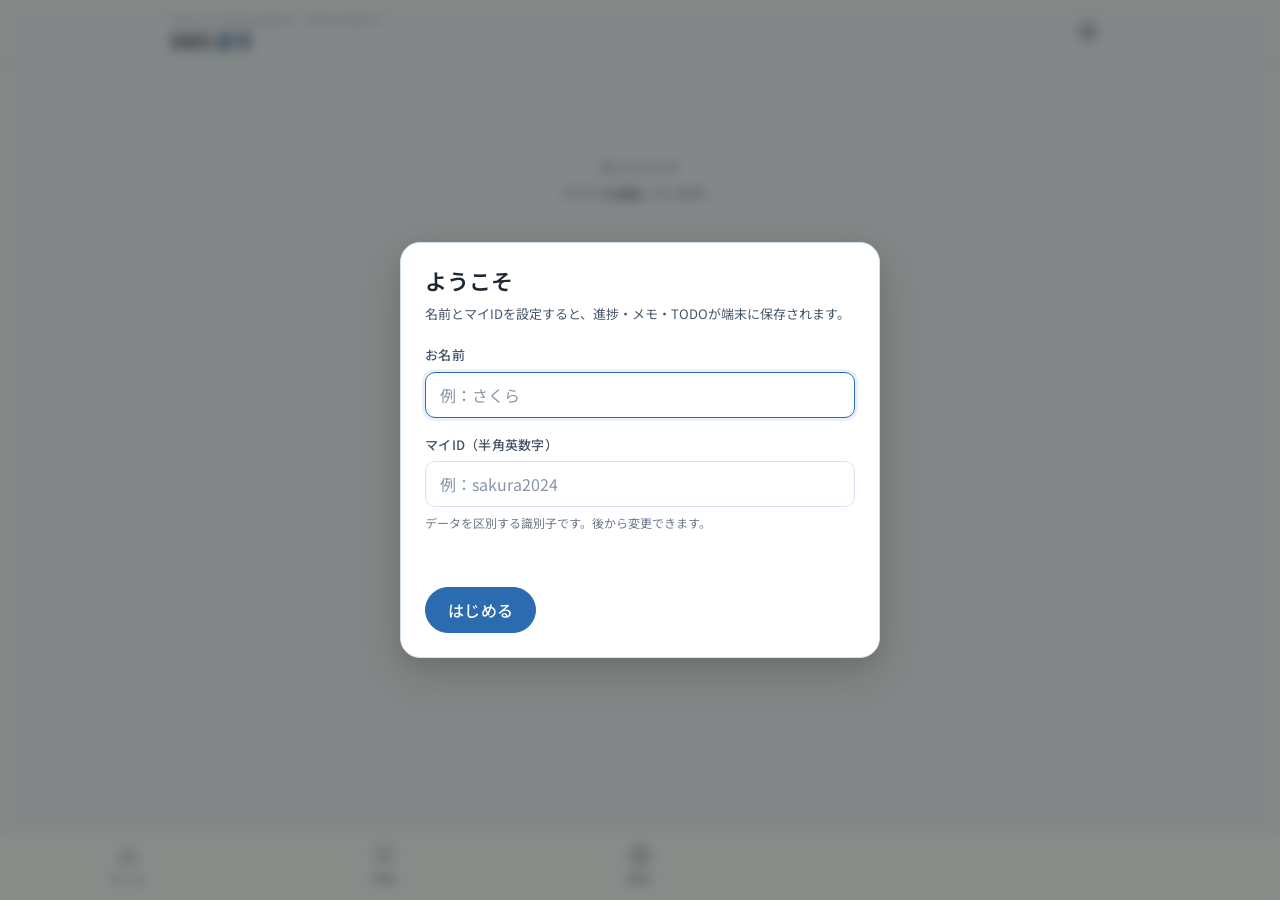
==== commit ad0dedd3: "教材化: TODO・メモ機能を削除（読む専用に） - タブバーから TODO/ノートを削除（ホーム/学習/設定の3つに） - 章末の「次にやること(TODO追加)」「この章のメモ」欄を削除 - ホーム" ====
--- a/index.html
+++ b/index.html
@@ -58,14 +58,6 @@
     <svg class="tabbar__icon" viewBox="0 0 24 24" width="22" height="22" fill="none" stroke="currentColor" stroke-width="1.6" aria-hidden="true"><path d="M4 5a2 2 0 0 1 2-2h12a2 2 0 0 1 2 2v14l-4-2-4 2-4-2-4 2z"/></svg>
     <span class="tabbar__label">学習</span>
   </a>
-  <a href="#/todo" class="tabbar__item" data-tab="todo" aria-label="TODO">
-    <svg class="tabbar__icon" viewBox="0 0 24 24" width="22" height="22" fill="none" stroke="currentColor" stroke-width="1.6" aria-hidden="true"><path d="M9 11l3 3 8-8"/><path d="M20 12v7a2 2 0 0 1-2 2H5a2 2 0 0 1-2-2V6a2 2 0 0 1 2-2h11"/></svg>
-    <span class="tabbar__label">TODO</span>
-  </a>
-  <a href="#/notes" class="tabbar__item" data-tab="notes" aria-label="ノート">
-    <svg class="tabbar__icon" viewBox="0 0 24 24" width="22" height="22" fill="none" stroke="currentColor" stroke-width="1.6" aria-hidden="true"><path d="M4 4h12l4 4v12a2 2 0 0 1-2 2H4z"/><path d="M16 4v4h4"/><path d="M8 13h8M8 17h6"/></svg>
-    <span class="tabbar__label">ノート</span>
-  </a>
   <a href="#/settings" class="tabbar__item" data-tab="settings" aria-label="設定">
     <svg class="tabbar__icon" viewBox="0 0 24 24" width="22" height="22" fill="none" stroke="currentColor" stroke-width="1.6" aria-hidden="true"><circle cx="12" cy="12" r="3"/><path d="M19.4 15a1.65 1.65 0 0 0 .33 1.82l.06.06a2 2 0 1 1-2.83 2.83l-.06-.06a1.65 1.65 0 0 0-1.82-.33 1.65 1.65 0 0 0-1 1.51V21a2 2 0 1 1-4 0v-.09a1.65 1.65 0 0 0-1-1.51 1.65 1.65 0 0 0-1.82.33l-.06.06a2 2 0 1 1-2.83-2.83l.06-.06A1.65 1.65 0 0 0 4.6 15a1.65 1.65 0 0 0-1.51-1H3a2 2 0 1 1 0-4h.09A1.65 1.65 0 0 0 4.6 9a1.65 1.65 0 0 0-.33-1.82l-.06-.06a2 2 0 1 1 2.83-2.83l.06.06a1.65 1.65 0 0 0 1.82.33H9a1.65 1.65 0 0 0 1-1.51V3a2 2 0 1 1 4 0v.09a1.65 1.65 0 0 0 1 1.51 1.65 1.65 0 0 0 1.82-.33l.06-.06a2 2 0 1 1 2.83 2.83l-.06.06a1.65 1.65 0 0 0-.33 1.82V9a1.65 1.65 0 0 0 1.51 1H21a2 2 0 1 1 0 4h-.09a1.65 1.65 0 0 0-1.51 1z"/></svg>
     <span class="tabbar__label">設定</span>
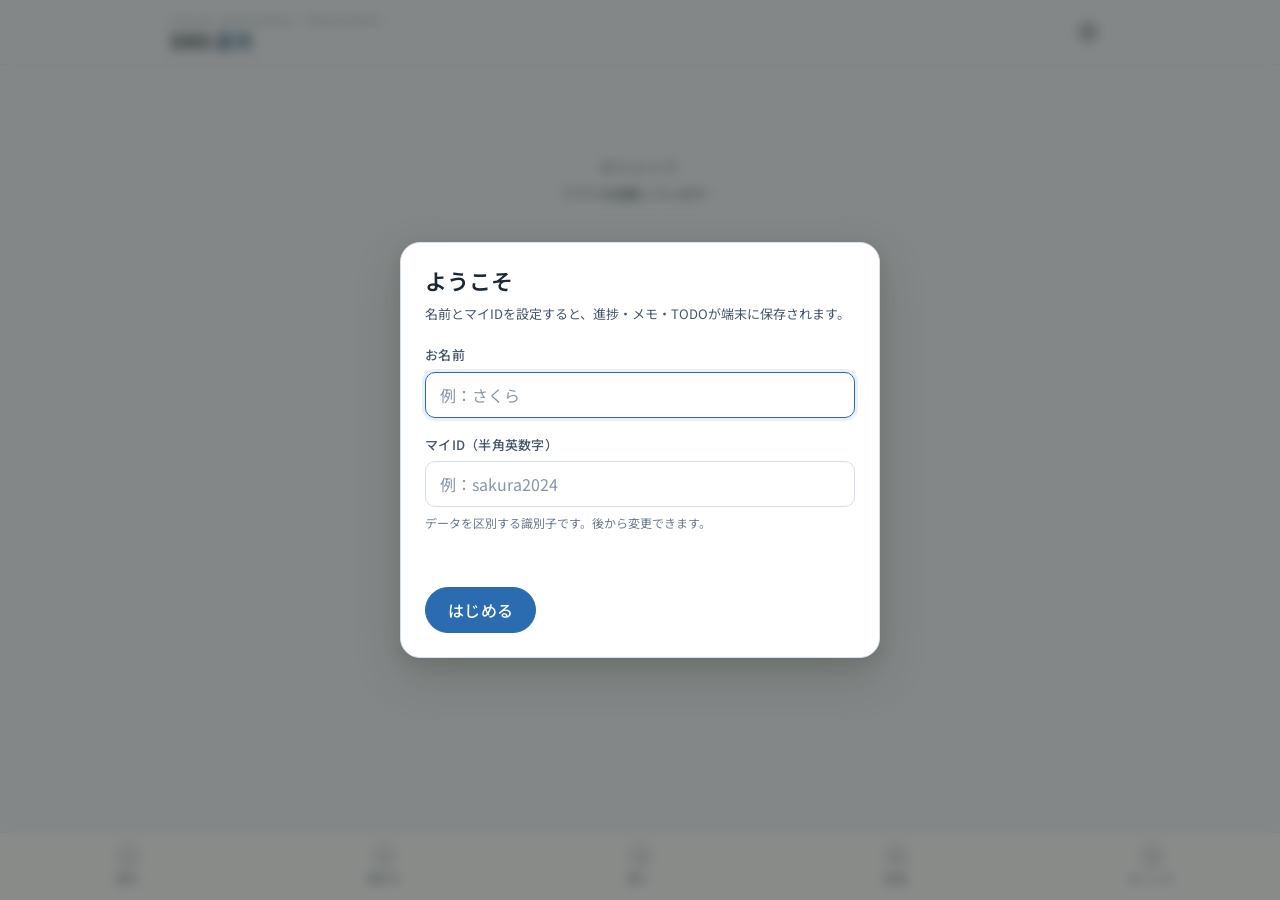
==== commit 1313c638: "ボトムナビをフェーズ別タブに刷新 - ボトムナビを5フェーズ（設計/伸ばす/稼ぐ/拡張/ローンチ）の番号タブに - /phase/:phaseId ルート追加（単一フェーズの章一覧＋前後フェーズ導線）" ====
--- a/index.html
+++ b/index.html
@@ -27,10 +27,10 @@
 
 <header class="app-header" role="banner">
   <div class="app-header__inner">
-    <div class="app-header__brand">
+    <a class="app-header__brand" href="#/home" aria-label="ホーム" style="text-decoration:none;color:inherit;">
       <span class="brand-eyebrow">YOUR PERSONAL ROADMAP</span>
       <h1 class="brand-title">SNS<span class="brand-title__sub">運用</span></h1>
-    </div>
+    </a>
     <div class="app-header__actions">
       <button type="button" class="icon-btn" data-action="open-settings" aria-label="設定を開く">
         <svg width="20" height="20" viewBox="0 0 24 24" fill="none" stroke="currentColor" stroke-width="1.6" aria-hidden="true"><circle cx="12" cy="12" r="3"/><path d="M19.4 15a1.65 1.65 0 0 0 .33 1.82l.06.06a2 2 0 1 1-2.83 2.83l-.06-.06a1.65 1.65 0 0 0-1.82-.33 1.65 1.65 0 0 0-1 1.51V21a2 2 0 1 1-4 0v-.09a1.65 1.65 0 0 0-1-1.51 1.65 1.65 0 0 0-1.82.33l-.06.06a2 2 0 1 1-2.83-2.83l.06-.06A1.65 1.65 0 0 0 4.6 15a1.65 1.65 0 0 0-1.51-1H3a2 2 0 1 1 0-4h.09A1.65 1.65 0 0 0 4.6 9a1.65 1.65 0 0 0-.33-1.82l-.06-.06a2 2 0 1 1 2.83-2.83l.06.06a1.65 1.65 0 0 0 1.82.33H9a1.65 1.65 0 0 0 1-1.51V3a2 2 0 1 1 4 0v.09a1.65 1.65 0 0 0 1 1.51 1.65 1.65 0 0 0 1.82-.33l.06-.06a2 2 0 1 1 2.83 2.83l-.06.06a1.65 1.65 0 0 0-.33 1.82V9a1.65 1.65 0 0 0 1.51 1H21a2 2 0 1 1 0 4h-.09a1.65 1.65 0 0 0-1.51 1z"/></svg>
@@ -49,18 +49,26 @@
   </div>
 </main>
 
-<nav class="tabbar" role="navigation" aria-label="メインナビゲーション">
-  <a href="#/home" class="tabbar__item" data-tab="home" aria-label="ホーム">
-    <svg class="tabbar__icon" viewBox="0 0 24 24" width="22" height="22" fill="none" stroke="currentColor" stroke-width="1.6" aria-hidden="true"><path d="M3 11l9-8 9 8"/><path d="M5 10v10h14V10"/></svg>
-    <span class="tabbar__label">ホーム</span>
+<nav class="tabbar" role="navigation" aria-label="フェーズナビゲーション">
+  <a href="#/phase/p1" class="tabbar__item" data-tab="p1" aria-label="Phase 1 設計する">
+    <span class="tabbar__num">1</span>
+    <span class="tabbar__label">設計</span>
   </a>
-  <a href="#/learn" class="tabbar__item" data-tab="learn" aria-label="学習">
-    <svg class="tabbar__icon" viewBox="0 0 24 24" width="22" height="22" fill="none" stroke="currentColor" stroke-width="1.6" aria-hidden="true"><path d="M4 5a2 2 0 0 1 2-2h12a2 2 0 0 1 2 2v14l-4-2-4 2-4-2-4 2z"/></svg>
-    <span class="tabbar__label">学習</span>
+  <a href="#/phase/p2" class="tabbar__item" data-tab="p2" aria-label="Phase 2 伸ばす">
+    <span class="tabbar__num">2</span>
+    <span class="tabbar__label">伸ばす</span>
   </a>
-  <a href="#/settings" class="tabbar__item" data-tab="settings" aria-label="設定">
-    <svg class="tabbar__icon" viewBox="0 0 24 24" width="22" height="22" fill="none" stroke="currentColor" stroke-width="1.6" aria-hidden="true"><circle cx="12" cy="12" r="3"/><path d="M19.4 15a1.65 1.65 0 0 0 .33 1.82l.06.06a2 2 0 1 1-2.83 2.83l-.06-.06a1.65 1.65 0 0 0-1.82-.33 1.65 1.65 0 0 0-1 1.51V21a2 2 0 1 1-4 0v-.09a1.65 1.65 0 0 0-1-1.51 1.65 1.65 0 0 0-1.82.33l-.06.06a2 2 0 1 1-2.83-2.83l.06-.06A1.65 1.65 0 0 0 4.6 15a1.65 1.65 0 0 0-1.51-1H3a2 2 0 1 1 0-4h.09A1.65 1.65 0 0 0 4.6 9a1.65 1.65 0 0 0-.33-1.82l-.06-.06a2 2 0 1 1 2.83-2.83l.06.06a1.65 1.65 0 0 0 1.82.33H9a1.65 1.65 0 0 0 1-1.51V3a2 2 0 1 1 4 0v.09a1.65 1.65 0 0 0 1 1.51 1.65 1.65 0 0 0 1.82-.33l.06-.06a2 2 0 1 1 2.83 2.83l-.06.06a1.65 1.65 0 0 0-.33 1.82V9a1.65 1.65 0 0 0 1.51 1H21a2 2 0 1 1 0 4h-.09a1.65 1.65 0 0 0-1.51 1z"/></svg>
-    <span class="tabbar__label">設定</span>
+  <a href="#/phase/p3" class="tabbar__item" data-tab="p3" aria-label="Phase 3 稼ぐ">
+    <span class="tabbar__num">3</span>
+    <span class="tabbar__label">稼ぐ</span>
+  </a>
+  <a href="#/phase/p4" class="tabbar__item" data-tab="p4" aria-label="Phase 4 拡張する">
+    <span class="tabbar__num">4</span>
+    <span class="tabbar__label">拡張</span>
+  </a>
+  <a href="#/phase/p5" class="tabbar__item" data-tab="p5" aria-label="Phase 5 ローンチ">
+    <span class="tabbar__num">5</span>
+    <span class="tabbar__label">ローンチ</span>
   </a>
 </nav>
 
@@ -71,8 +79,18 @@
 <script>
   // Register service worker (PWA)
   if ('serviceWorker' in navigator) {
+    let refreshing = false;
+    // When a new SW takes control, reload once so fresh assets apply automatically
+    navigator.serviceWorker.addEventListener('controllerchange', () => {
+      if (refreshing) return;
+      refreshing = true;
+      window.location.reload();
+    });
     window.addEventListener('load', () => {
-      navigator.serviceWorker.register('sw.js').catch(err => console.warn('SW registration failed', err));
+      navigator.serviceWorker.register('sw.js').then(reg => {
+        // Check for updates on every load
+        reg.update();
+      }).catch(err => console.warn('SW registration failed', err));
     });
   }
 </script>
--- a/css/app.css
+++ b/css/app.css
@@ -165,6 +165,18 @@
   border-radius: 0 0 var(--r-pill) var(--r-pill);
 }
 .tabbar__label { font-family: var(--font-sans-jp); }
+.tabbar__num {
+  width: 22px; height: 22px; border-radius: 50%;
+  display: flex; align-items: center; justify-content: center;
+  font-size: 11px; font-weight: var(--fw-bold);
+  font-family: var(--font-sans-jp);
+  border: 1.5px solid currentColor;
+  transition: transform var(--dur-2) var(--ease-out), background var(--dur-1) var(--ease-out), color var(--dur-1) var(--ease-out);
+}
+.tabbar__item[aria-current="page"] .tabbar__num {
+  background: var(--c-accent); color: #fff; border-color: var(--c-accent);
+  transform: translateY(-1px);
+}
 
 /* Narrow phones — slightly shrink */
 @media (max-width: 360px) {
